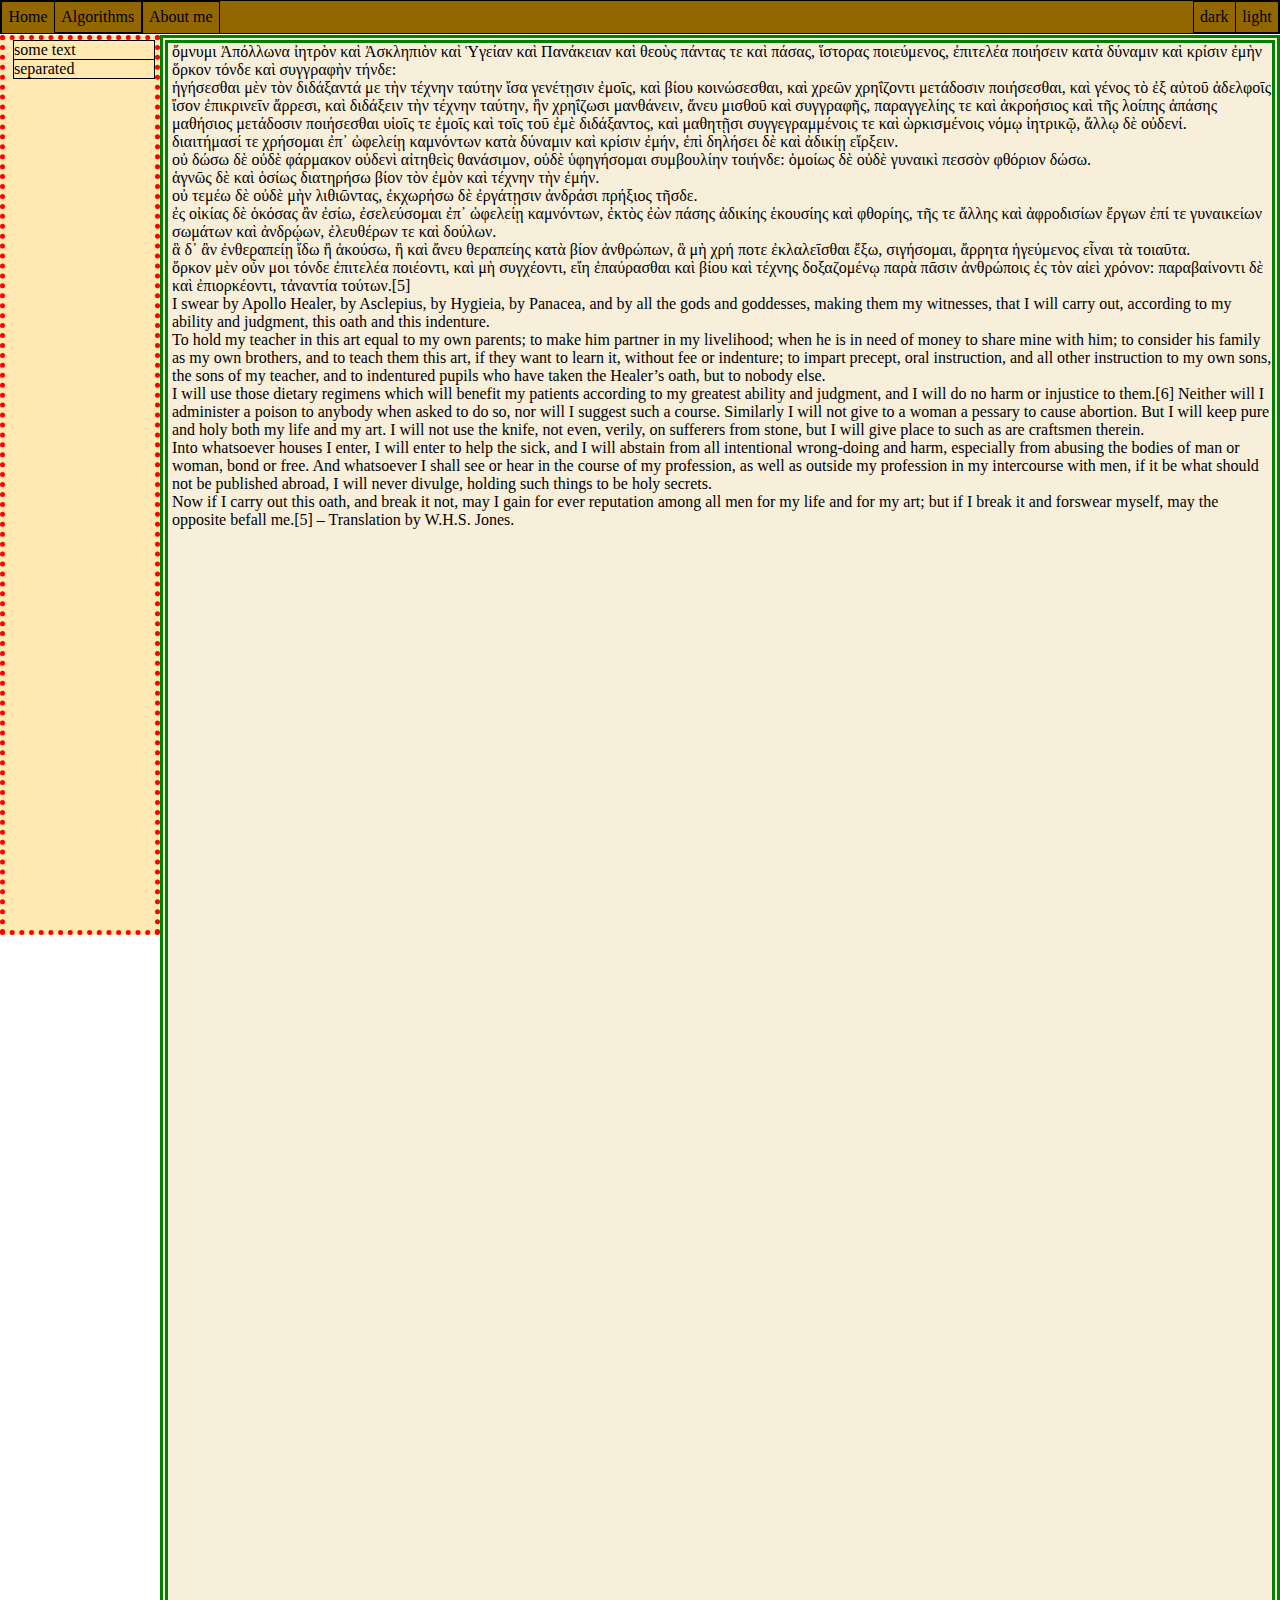
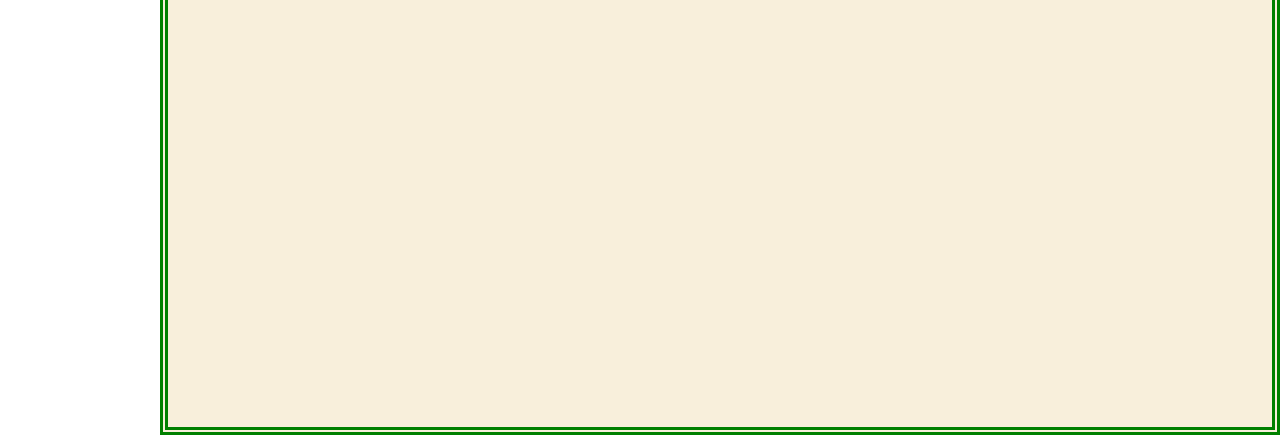
==== index.html @ ff17ef32 "add" ====
<!DOCTYPE html>
<html lang="en">
  <head>
    <meta charset="UTF-8" />
    <meta http-equiv="X-UA-Compatible" content="IE=edge" />
    <meta name="viewport" content="width=device-width, initial-scale=1.0" />
    <link href="/styles/basic.css" rel="stylesheet" />
    <link href="/styles/light.css" id="changeStyle" rel="stylesheet" />
    <title>Kamil Gugala</title>
  </head>
  <body>
    <header>
      <ul>
        <a href="/index.html">
          <li><p>Home</p></li>
        </a>
        <li class="drop-down">
          Algorithms
          <ul>
            <a href="/pages/red-black.html"><li>Red-Black Trees</li></a>
          </ul>
        </li>
        <a href="#nieWiemKimJestem"><li>About me</li></a>
      </ul>
      <ul class="motive">
        <li onclick="changeMotiveToDark()">dark</li>
        <li onclick="changeMotiveToLight()">light</li>
      </ul>
    </header>
    <div id="main">
      <div id="left">
        <ul>
          <li>some text</li>
          <li>separated</li>
        </ul>
      </div>
      <div id="right">
        <p>
          ὄμνυμι Ἀπόλλωνα ἰητρὸν καὶ Ἀσκληπιὸν καὶ Ὑγείαν καὶ Πανάκειαν καὶ
          θεοὺς πάντας τε καὶ πάσας, ἵστορας ποιεύμενος, ἐπιτελέα ποιήσειν κατὰ
          δύναμιν καὶ κρίσιν ἐμὴν ὅρκον τόνδε καὶ συγγραφὴν τήνδε:
          <br />
          ἡγήσεσθαι μὲν τὸν διδάξαντά με τὴν τέχνην ταύτην ἴσα γενέτῃσιν ἐμοῖς,
          καὶ βίου κοινώσεσθαι, καὶ χρεῶν χρηΐζοντι μετάδοσιν ποιήσεσθαι, καὶ
          γένος τὸ ἐξ αὐτοῦ ἀδελφοῖς ἴσον ἐπικρινεῖν ἄρρεσι, καὶ διδάξειν τὴν
          τέχνην ταύτην, ἢν χρηΐζωσι μανθάνειν, ἄνευ μισθοῦ καὶ συγγραφῆς,
          παραγγελίης τε καὶ ἀκροήσιος καὶ τῆς λοίπης ἁπάσης μαθήσιος μετάδοσιν
          ποιήσεσθαι υἱοῖς τε ἐμοῖς καὶ τοῖς τοῦ ἐμὲ διδάξαντος, καὶ μαθητῇσι
          συγγεγραμμένοις τε καὶ ὡρκισμένοις νόμῳ ἰητρικῷ, ἄλλῳ δὲ οὐδενί.
          <br />
          διαιτήμασί τε χρήσομαι ἐπ᾽ ὠφελείῃ καμνόντων κατὰ δύναμιν καὶ κρίσιν
          ἐμήν, ἐπὶ δηλήσει δὲ καὶ ἀδικίῃ εἴρξειν.
          <br />
          οὐ δώσω δὲ οὐδὲ φάρμακον οὐδενὶ αἰτηθεὶς θανάσιμον, οὐδὲ ὑφηγήσομαι
          συμβουλίην τοιήνδε: ὁμοίως δὲ οὐδὲ γυναικὶ πεσσὸν φθόριον δώσω.
          <br />
          ἁγνῶς δὲ καὶ ὁσίως διατηρήσω βίον τὸν ἐμὸν καὶ τέχνην τὴν ἐμήν.
          <br />
          οὐ τεμέω δὲ οὐδὲ μὴν λιθιῶντας, ἐκχωρήσω δὲ ἐργάτῃσιν ἀνδράσι πρήξιος
          τῆσδε.
          <br />
          ἐς οἰκίας δὲ ὁκόσας ἂν ἐσίω, ἐσελεύσομαι ἐπ᾽ ὠφελείῃ καμνόντων, ἐκτὸς
          ἐὼν πάσης ἀδικίης ἑκουσίης καὶ φθορίης, τῆς τε ἄλλης καὶ ἀφροδισίων
          ἔργων ἐπί τε γυναικείων σωμάτων καὶ ἀνδρῴων, ἐλευθέρων τε καὶ δούλων.
          <br />
          ἃ δ᾽ ἂν ἐνθεραπείῃ ἴδω ἢ ἀκούσω, ἢ καὶ ἄνευ θεραπείης κατὰ βίον
          ἀνθρώπων, ἃ μὴ χρή ποτε ἐκλαλεῖσθαι ἔξω, σιγήσομαι, ἄρρητα ἡγεύμενος
          εἶναι τὰ τοιαῦτα.
          <br />
          ὅρκον μὲν οὖν μοι τόνδε ἐπιτελέα ποιέοντι, καὶ μὴ συγχέοντι, εἴη
          ἐπαύρασθαι καὶ βίου καὶ τέχνης δοξαζομένῳ παρὰ πᾶσιν ἀνθρώποις ἐς τὸν
          αἰεὶ χρόνον: παραβαίνοντι δὲ καὶ ἐπιορκέοντι, τἀναντία τούτων.[5]
          <br />
          I swear by Apollo Healer, by Asclepius, by Hygieia, by Panacea, and by
          all the gods and goddesses, making them my witnesses, that I will
          carry out, according to my ability and judgment, this oath and this
          indenture.
          <br />
          To hold my teacher in this art equal to my own parents; to make him
          partner in my livelihood; when he is in need of money to share mine
          with him; to consider his family as my own brothers, and to teach them
          this art, if they want to learn it, without fee or indenture; to
          impart precept, oral instruction, and all other instruction to my own
          sons, the sons of my teacher, and to indentured pupils who have taken
          the Healer’s oath, but to nobody else.
          <br />
          I will use those dietary regimens which will benefit my patients
          according to my greatest ability and judgment, and I will do no harm
          or injustice to them.[6] Neither will I administer a poison to anybody
          when asked to do so, nor will I suggest such a course. Similarly I
          will not give to a woman a pessary to cause abortion. But I will keep
          pure and holy both my life and my art. I will not use the knife, not
          even, verily, on sufferers from stone, but I will give place to such
          as are craftsmen therein.
          <br />
          Into whatsoever houses I enter, I will enter to help the sick, and I
          will abstain from all intentional wrong-doing and harm, especially
          from abusing the bodies of man or woman, bond or free. And whatsoever
          I shall see or hear in the course of my profession, as well as outside
          my profession in my intercourse with men, if it be what should not be
          published abroad, I will never divulge, holding such things to be holy
          secrets.
          <br />
          Now if I carry out this oath, and break it not, may I gain for ever
          reputation among all men for my life and for my art; but if I break it
          and forswear myself, may the opposite befall me.[5] – Translation by
          W.H.S. Jones.
          <br />
        </p>
      </div>
    </div>
    <div id="nieWiemKimJestem"></div>
  </body>
  <footer>
    <script src="/scripts/doathing.js"></script>
  </footer>
</html>
---- styles/basic.css ----
* {
  box-sizing: border-box;
  padding: 0;
  margin: 0;
}

header{
  display: flex;
  justify-content: space-between;
  width: 100%;
  height: 2.1em;
}

header ul {
  display: inline-flex;
  flex-direction: row;
}
/*
header ul li:first-child
{
}*/

header ul li{
  list-style-type: none;
  cursor: pointer;
  padding: 0.4em;
}

.drop-down ul{
  visibility: hidden;
  position: absolute;
  top:2em;
  left:3.4em;
  z-index: 2;
}

.drop-down:hover ul{
  visibility: visible;
}




#main{
  display: flex;
  align-content: stretch;
  padding-top: 1px;
  width: 100%;
}

#right{
  padding-left: 0.25em;
  flex-grow: 1;
  height: 2000px;
  border-style: solid;
  border-width: 0.5em;
}


#left{
  padding-left: 0.5em;
  height: 100vh;
  min-width: 10em;
  position:sticky;
  top: 0;
  border-style: solid;
  border-width: 5px;
}
/*
#left ul li:first-child{
}*/

#left ul li{
  list-style-type: none;
}

.grid{
    display: grid;
}

.flex{
  display: flex;
}
---- styles/light.css ----
*{
  color:black;
  text-decoration: none;
}
header{
  background-color: #936700;
  border: rgb(0, 0, 0) solid 1px;
}

header ul li:first-child
{
  border: black solid 1px;
}

header ul li{
    border-width: 1px 1px 1px 0px;
    border-color: black;
    border-style: solid;
}

header ul li:hover{
  background-color: #6a4b01;
}

#right{
  background-color: #f8efdb;
  border-color: green;
  border-style: double;
}

#left{
  background-color: #ffe8b1;
  border-color: red;
  border-style: dotted;
}

#left ul li:first-child{
  border: black solid 1px;
}

#left ul li{
  border-width: 0 1px 1px;
  border-color: black;
  border-style: solid;
}

header .drop-down ul{
  background-color: #936700;
}
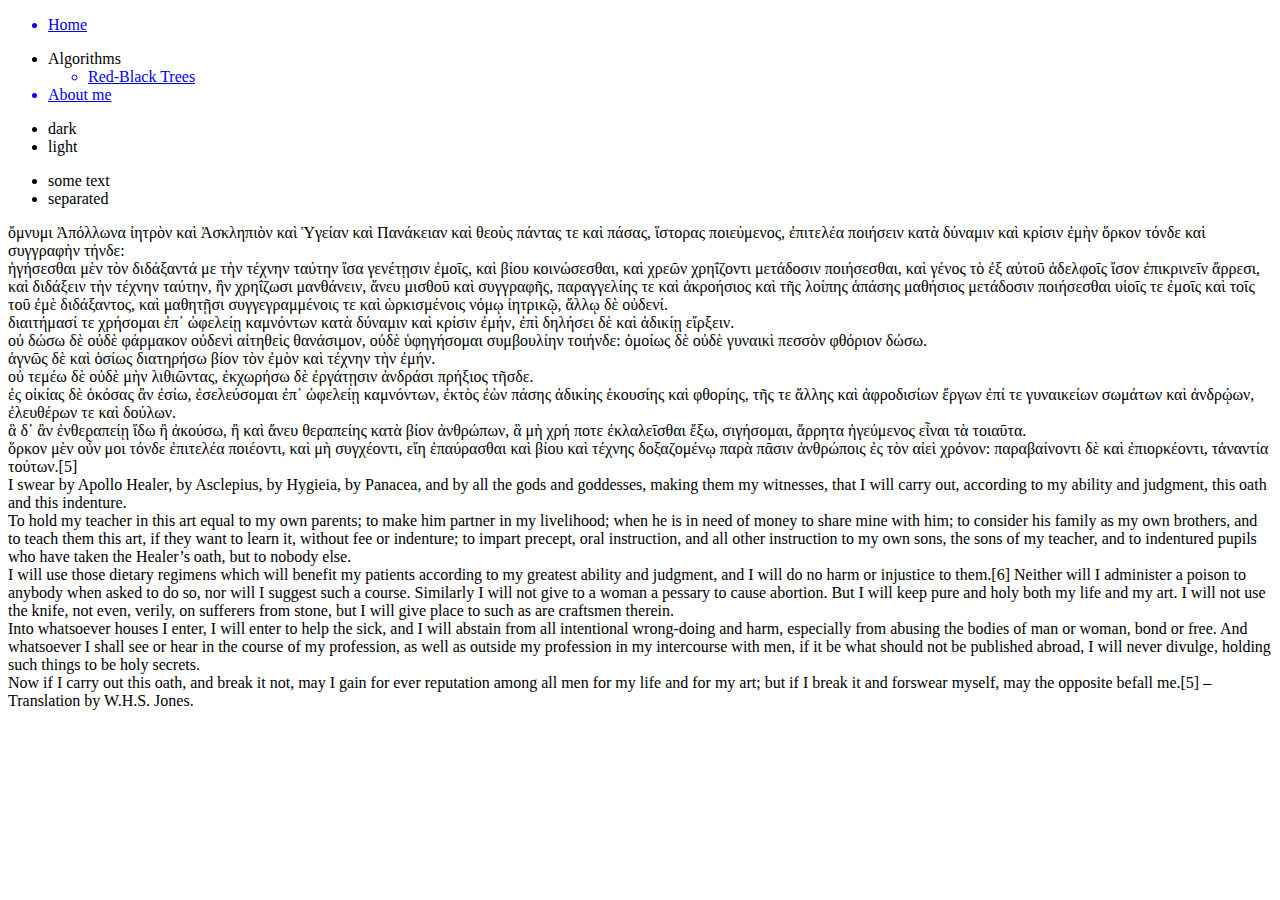
==== commit e47d89da: "Update index.html" ====
--- a/index.html
+++ b/index.html
@@ -4,8 +4,8 @@
     <meta charset="UTF-8" />
     <meta http-equiv="X-UA-Compatible" content="IE=edge" />
     <meta name="viewport" content="width=device-width, initial-scale=1.0" />
-    <link href="/styles/basic.css" rel="stylesheet" />
-    <link href="/styles/light.css" id="changeStyle" rel="stylesheet" />
+    <link href="/black-red-trees/styles/basic.css" rel="stylesheet" />
+    <link href="/black-red-trees/styles/light.css" id="changeStyle" rel="stylesheet" />
     <title>Kamil Gugala</title>
   </head>
   <body>
@@ -17,7 +17,7 @@
         <li class="drop-down">
           Algorithms
           <ul>
-            <a href="/pages/red-black.html"><li>Red-Black Trees</li></a>
+            <a href="/black-red-trees/pages/red-black.html"><li>Red-Black Trees</li></a>
           </ul>
         </li>
         <a href="#nieWiemKimJestem"><li>About me</li></a>
@@ -112,6 +112,6 @@
     <div id="nieWiemKimJestem"></div>
   </body>
   <footer>
-    <script src="/scripts/doathing.js"></script>
+    <script src="/black-red-trees/scripts/doathing.js"></script>
   </footer>
 </html>
